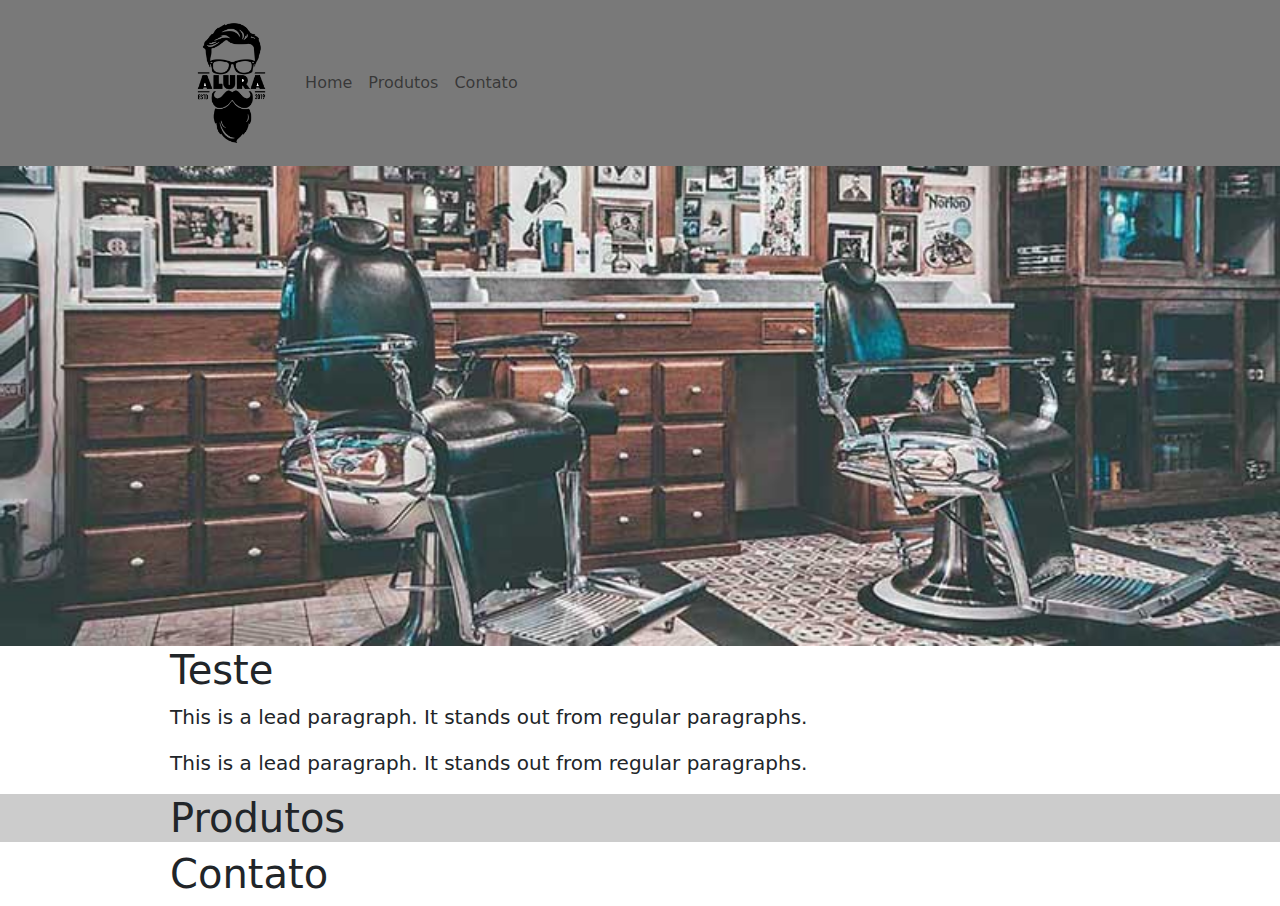
==== moduloII/bootstrap/index.html @ 66d2a798 "Iniciando no Bootstrap e criando uma pagina - Barbearia Alura" ====
<!DOCTYPE html>
<html lang="pt-br">

<head>
    <meta charset="UTF-8">
    <meta http-equiv="X-UA-Compatible" content="IE=edge">
    <meta name="viewport" content="width=device-width, initial-scale=1.0">

    <link rel="stylesheet" href="css/reset.css">
    <link rel="stylesheet" href="bootstrap/bootstrap-5.1.3-dist/css/bootstrap.min.css">
    <link rel="stylesheet" href="css/style.css">

    <title>Aula de Bootstrap</title>
</head>

<body>
    <header>
        <div class="container-color">
            <nav class="navbar navbar-expand-lg navbar-light limite">
                <div class="container-fluid">
                    <a class="navbar-brand" href="#">
                        <img src="img/logo.png" alt="Logo da barbearia" height="140" />
                    </a>

                    <div class="collapse navbar-collapse">
                        <ul class="navbar-nav">
                            <li class="nav-item">
                                <a class="nav-link" href="#">Home</a>
                            </li>
                            <li class="nav-item">
                                <a class="nav-link" href="#">Produtos</a>
                            </li>
                            <li class="nav-item">
                                <a class="nav-link" href="#">Contato</a>
                            </li>
                        </ul>

                    </div>

                </div>

            </nav>

        </div>
    </header>
    <img src="img/banner.jpg" alt="Imagem da barbearia" class="banner" />

    <section id="Home" class="home-color">
        <div class="limite">
            <h2 class="display-6">Teste</h2>
            <p class="lead">
                This is a lead paragraph. It stands out from regular paragraphs.
            </p>
            <p class="lead">
                This is a lead paragraph. It stands out from regular paragraphs.
            </p>
        </div>

    </section>
    <section id="Produtos" class="produtos-color">
        <div class="limite">
            <h2 class="display-6">Produtos</h2>
        </div>

    </section>
    <section id="Contato" class="contato-color">
        <div class="limite">
            <h2 class="display-6">Contato</h2>
        </div>

    </section>


    <footer>

    </footer>

</body>

</html>
---- moduloII/bootstrap/css/style.css ----
.limite{
    max-width: 940px;

    margin: 0 auto;
}

/*============== Navbar =================================*/
.container-color{
    background-color: rgb(121, 121, 121);
}

/*=============== Banner ===================================*/
.banner{
    width: 100%;
}

/*================= Home ==================================*/
.home-color{
    background-color: #FFF;
}

/*================= Produtos ==================================*/
.produtos-color{
    background-color: #CCC;
}


/*================= Contato ===============================*/
.contato-color{
    background-color: #FFF;
}
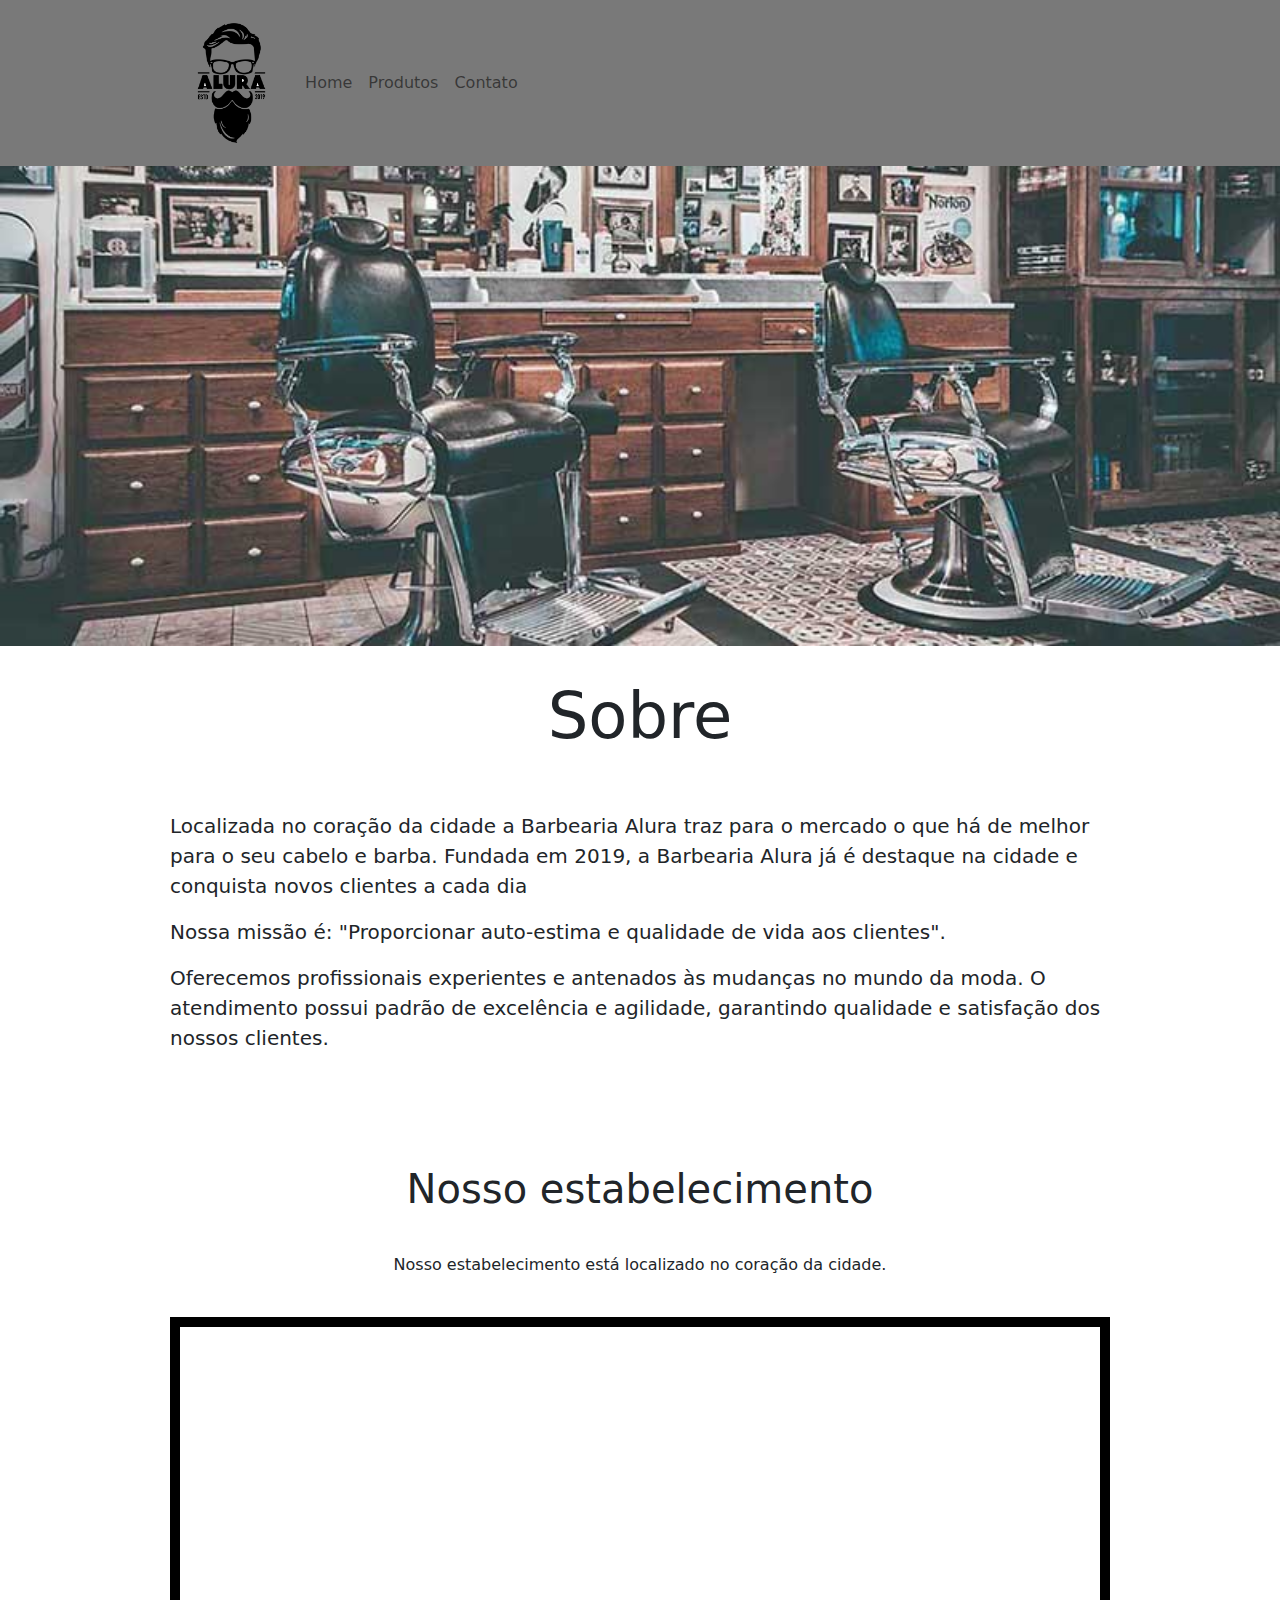
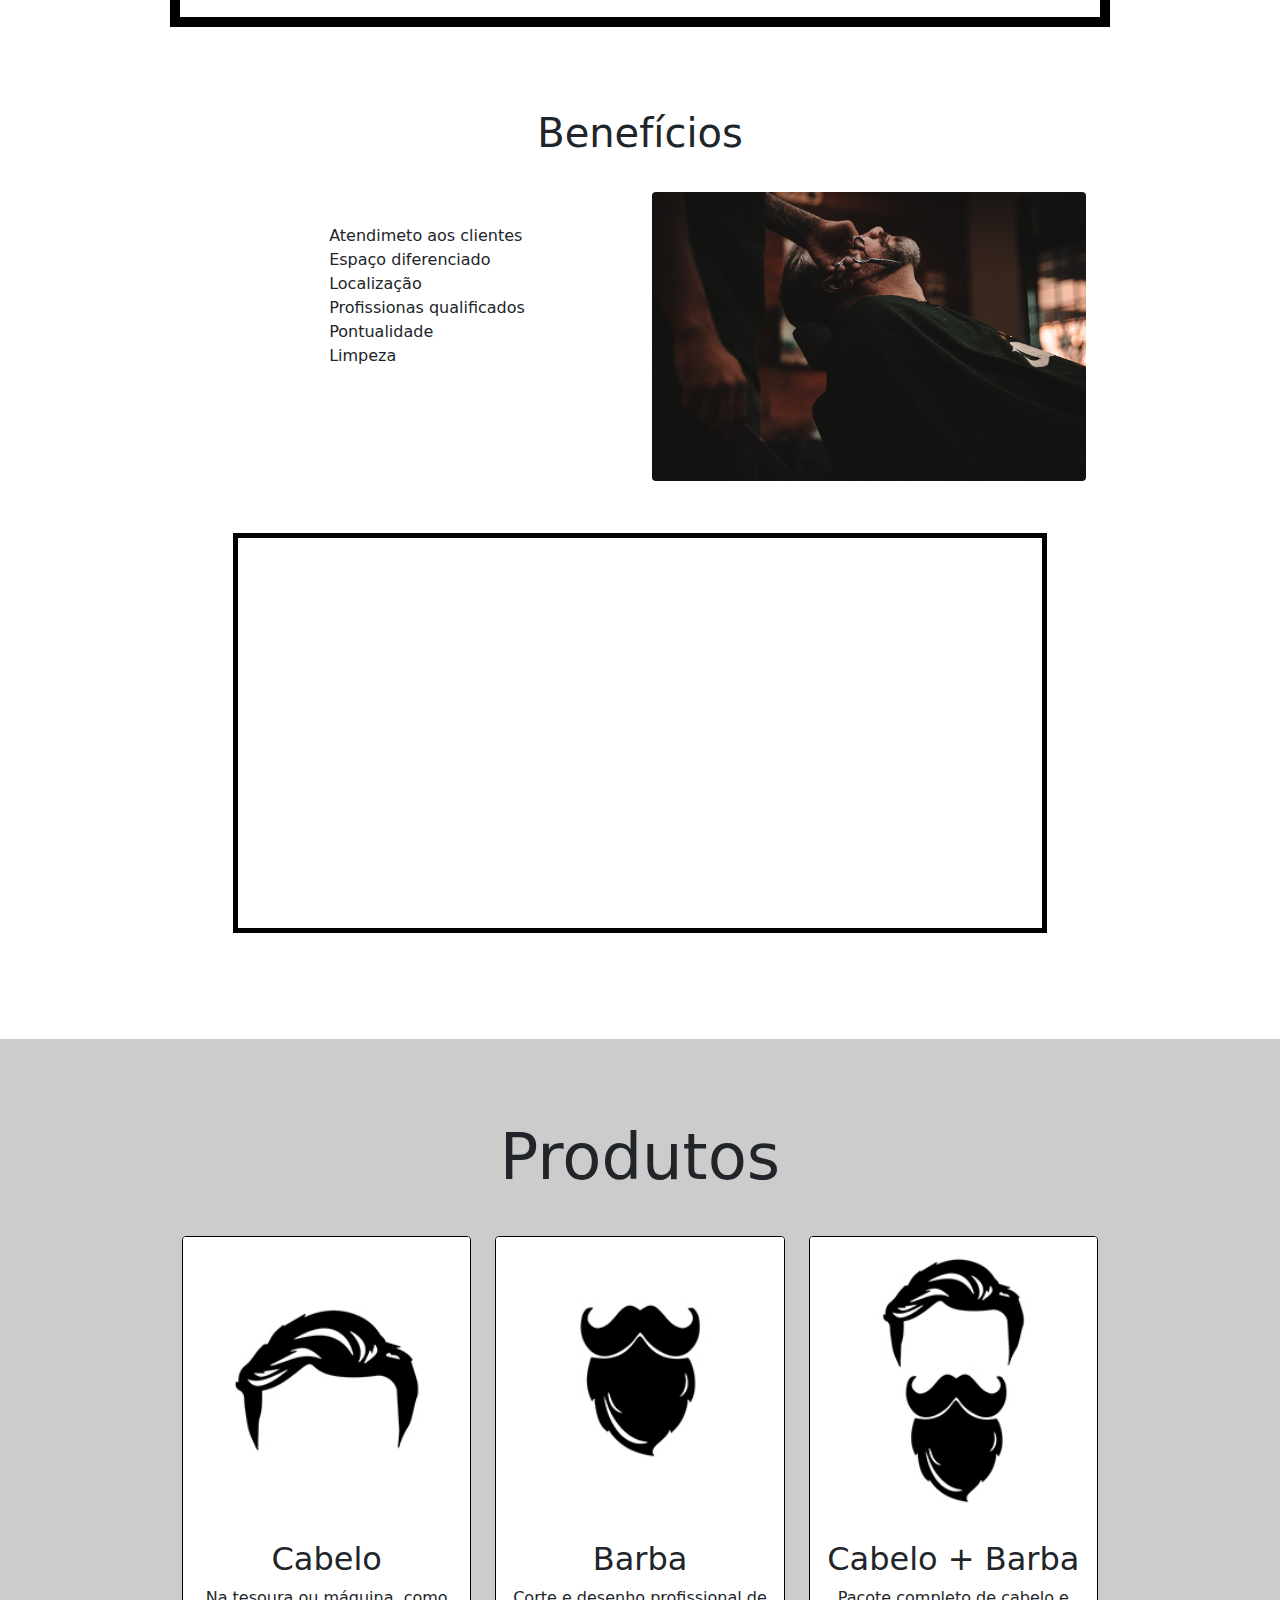
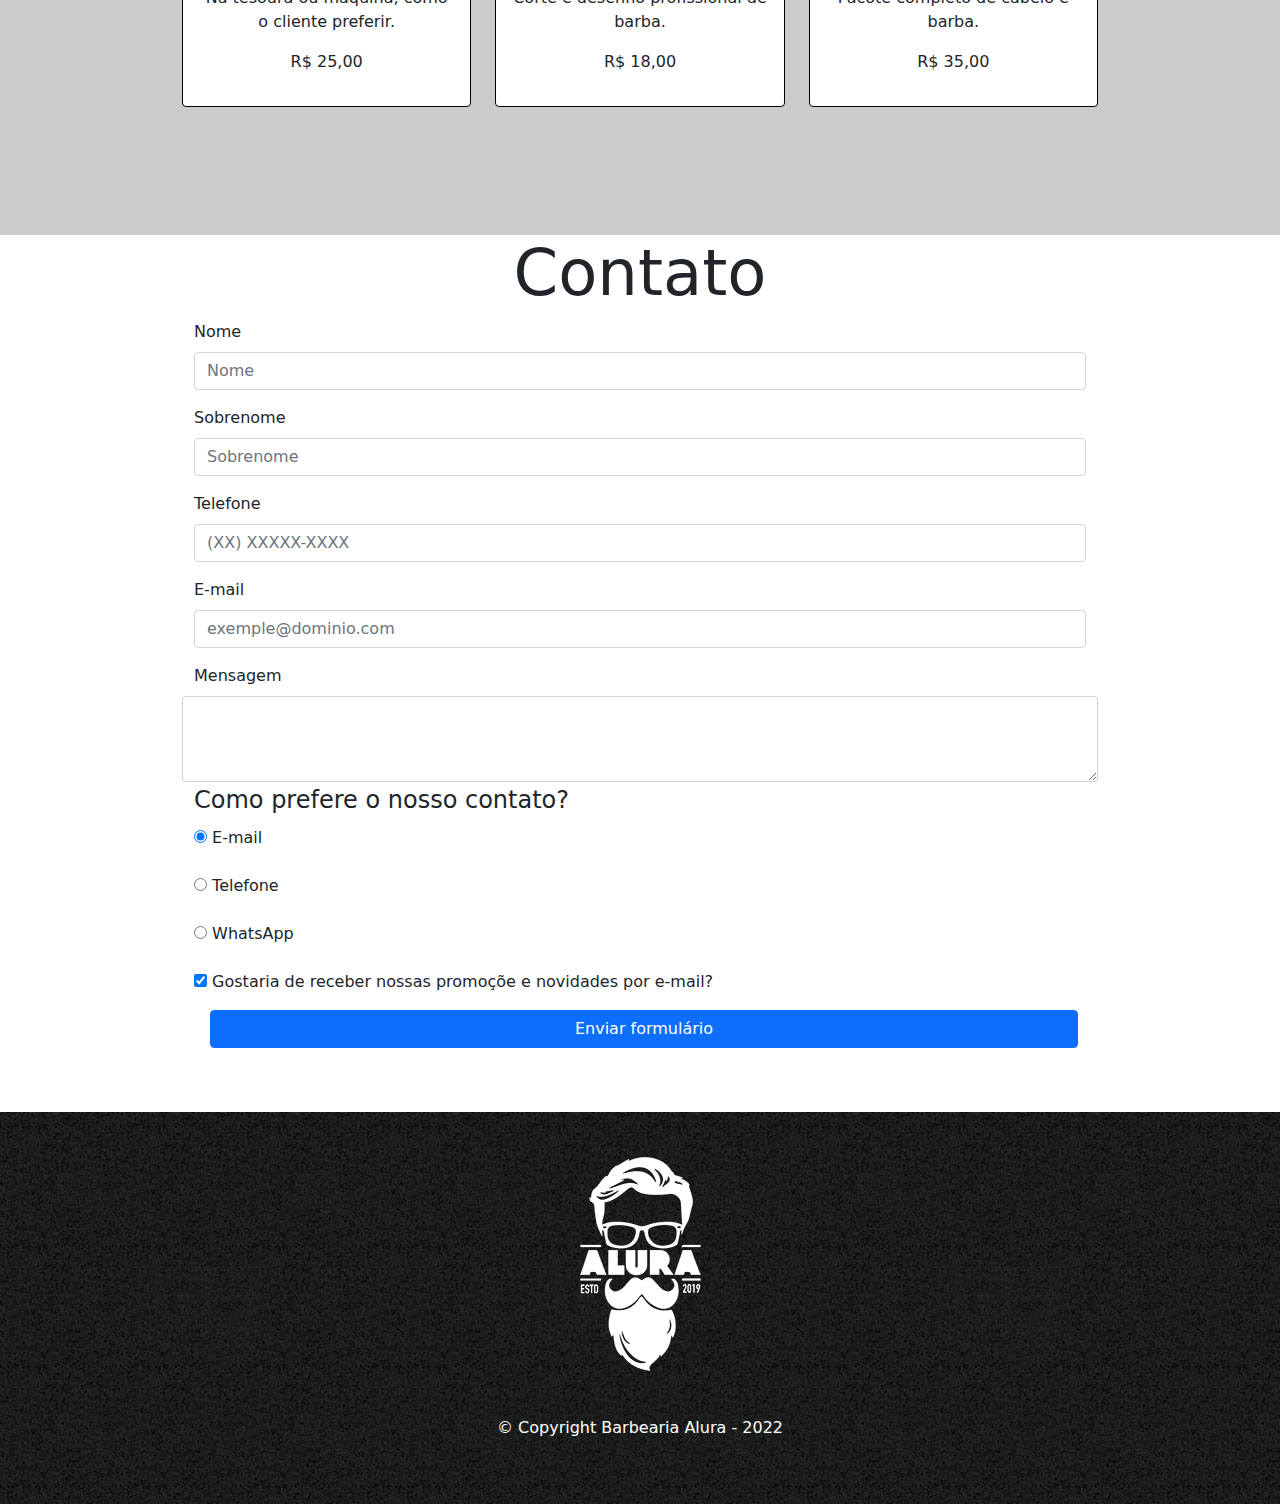
==== commit eba9b238: "Finalização da estrutura da pagina - responsiva até então" ====
--- a/moduloII/bootstrap/index.html
+++ b/moduloII/bootstrap/index.html
@@ -14,9 +14,10 @@
 </head>
 
 <body>
+    <!-- NAVBAR -->
     <header>
         <div class="container-color">
-            <nav class="navbar navbar-expand-lg navbar-light limite">
+            <nav class="navbar navbar-expand-lg navbar-light limite-navbar">
                 <div class="container-fluid">
                     <a class="navbar-brand" href="#">
                         <img src="img/logo.png" alt="Logo da barbearia" height="140" />
@@ -25,13 +26,13 @@
                     <div class="collapse navbar-collapse">
                         <ul class="navbar-nav">
                             <li class="nav-item">
-                                <a class="nav-link" href="#">Home</a>
+                                <a class="nav-link" href="#home">Home</a>
                             </li>
                             <li class="nav-item">
-                                <a class="nav-link" href="#">Produtos</a>
+                                <a class="nav-link" href="#produtos">Produtos</a>
                             </li>
                             <li class="nav-item">
-                                <a class="nav-link" href="#">Contato</a>
+                                <a class="nav-link" href="#contato">Contato</a>
                             </li>
                         </ul>
 
@@ -43,35 +44,223 @@
 
         </div>
     </header>
+
+    <!-- BANNER -->
     <img src="img/banner.jpg" alt="Imagem da barbearia" class="banner" />
 
-    <section id="Home" class="home-color">
+    <!-- SOBRE -->
+    <section id="home" class="home-color">
         <div class="limite">
-            <h2 class="display-6">Teste</h2>
-            <p class="lead">
-                This is a lead paragraph. It stands out from regular paragraphs.
-            </p>
-            <p class="lead">
-                This is a lead paragraph. It stands out from regular paragraphs.
-            </p>
-        </div>
-
-    </section>
-    <section id="Produtos" class="produtos-color">
+            <h2 class="display-3 text-center home-title">Sobre</h2>
+            <p class="lead home-text-start">
+                Localizada no coração da cidade a <strong>Barbearia Alura</strong> traz para o mercado o que há de
+                melhor para o seu cabelo e barba.
+                Fundada em 2019, a Barbearia Alura já é destaque na cidade e conquista novos clientes a cada dia
+            </p>
+            <p class="lead home-text"><em>Nossa missão é: <strong>"Proporcionar auto-estima e qualidade de vida aos
+                        clientes"</strong>.</em>
+            </p>
+            <p class="lead home-text-end">
+                Oferecemos profissionais experientes e antenados às mudanças no mundo da moda. O atendimento possui
+                padrão de excelência
+                e agilidade, garantindo qualidade e satisfação dos nossos clientes.
+            </p>
+        </div>
         <div class="limite">
-            <h2 class="display-6">Produtos</h2>
-        </div>
-
-    </section>
-    <section id="Contato" class="contato-color">
-        <div class="limite">
-            <h2 class="display-6">Contato</h2>
-        </div>
-
-    </section>
-
-
+            <h3 class="display-6 text-center home-subtitle">Nosso estabelecimento</h3>
+            <p class="text-center home-text-subtitle">Nosso estabelecimento está localizado no coração da cidade.</p>
+
+            <div class="home-map">
+                <iframe
+                    src="https://www.google.com/maps/embed?pb=!1m18!1m12!1m3!1d58503.19744076339!2d-46.66735082089845!3d-23.5881948!2m3!1f0!2f0!3f0!3m2!1i1024!2i768!4f13.1!3m3!1m2!1s0x94ce5a2b2ed7f3a1%3A0xab35da2f5ca62674!2sCaelum%20-%20Escola%20de%20Tecnologia!5e0!3m2!1spt-BR!2sbr!4v1643650005885!5m2!1spt-BR!2sbr"
+                    allowfullscreen="" loading="lazy" class="home-map__iframe">
+                </iframe>
+
+            </div>
+
+        </div>
+
+    </section>
+
+    <!-- BENEFÍCIOS -->
+    <section class="home-color__beneficio">
+        <div class="limite container-fluid">
+            <h3 class="display-6 text-center home-beneficio-subtitle">
+                Benefícios
+            </h3>
+            <div class="container">
+                <div class="row">
+                    <div class="col-lg-6 home-beneficio-diferencas">
+                        <ul class="text-center">
+                            <li class="text-start">Atendimeto aos clientes</li>
+                            <li class="text-start">Espaço diferenciado</li>
+                            <li class="text-start">Localização</li>
+                            <li class="text-start">Profissionas qualificados</li>
+                            <li class="text-start">Pontualidade</li>
+                            <li class="text-start">Limpeza</li>
+                        </ul>
+                    </div>
+                    <div class="col-lg-6">
+                        <img src="img/beneficios.jpg" class="rounded float-end home-beneficio__img"
+                            alt="Imagem de um corte de cabelo" />
+        
+
+                    </div>
+                </div>
+            </div>
+            
+            <div class="home-beneficio-video">
+                <iframe class="home-beneficio__iframe-video" src="https://www.youtube.com/embed/wcVVXUV0YUY"
+                    frameborder="0" allow="accelerometer; autoplay; encrypted-media; gyroscope; picture-in-picture"
+                    allowfullscreen>
+                </iframe>
+
+            </div>
+
+        </div>
+    </section>
+
+    <!-- PRODUTOS -->
+    <section id="produtos" class="produtos-color">
+        <div class="limite container-fluid">
+            <h2 class="display-3 text-center produtos-title">Produtos</h2>
+            
+            <div class="row row-cols-1 row-cols-md-3 g-4">
+                <div class="col card-space">
+                    <div class="card h-100 card-borda">
+                        <img class="card-img-top" src="img/cabelo.jpg" alt="Corte de cabelo">
+                        <div class="card-body">
+                            <h2 class="card-title text-center">Cabelo</h2>
+                            <p class="card-text text-center">Na tesoura ou máquina, como o cliente preferir.</p>
+                            <p class="text-center">R$ 25,00</p>
+
+                        </div>
+
+                    </div>
+                </div>
+                <div class="col card-space">
+                    <div class="card h-100 card-borda">
+                        <img class="card-img-top" src="img/barba.jpg" alt="corte de barba">
+                        <div class="card-body">
+                            <h2 class="card-title text-center">Barba</h2>
+                            <p class="card-text text-center">Corte e desenho profissional de barba.</p>
+                            <p class="text-center">R$ 18,00</p>
+
+                        </div>
+
+                    </div>
+                </div>
+                <div class="col card-space">
+                    <div class="card h-100 card-borda">
+                        <img class="card-img-top" src="img/cabelo+barba.jpg" alt="Corte de cabelo e barba">
+                        <div class="card-body">
+                            <h2 class="card-title text-center">Cabelo + Barba</h2>
+                            <p class="card-text text-center">Pacote completo de cabelo e barba.</p>
+                            <p class="text-center">R$ 35,00</p>
+
+                        </div>
+
+                    </div>
+                </div>
+
+
+            </div>
+        </div>
+
+    </section>
+
+    <!-- CONTATO -->
+    <section id="contato" class="contato-color">
+        <div class="limite container-fluid">
+            <h2 class="display-3 text-center">Contato</h2>
+            <div class="container">
+                <form class="row">
+                    <div class="mb-3">
+                        <label for="nome" class="form-label">Nome</label>
+                        <input type="text" id="nome" class="form-control" placeholder="Nome" aria-label="Nome" required>
+                    </div>
+                    <div class="mb-3">
+                        <label for="sobreNome" class="form-label">Sobrenome</label>
+                        <input type="text" id="sobreNome" class="form-control" placeholder="Sobrenome"
+                            aria-label="Sobrenome" required>
+                    </div>
+                    <div class="mb-3">
+                        <label for="telefone" class="form-label">
+                            Telefone
+                        </label>
+                        <input type="tel" id="telefone" class="form-control" placeholder="(XX) XXXXX-XXXX" required>
+                    </div>
+                    <div class="mb-3">
+                        <label for="email" class="form-label">
+                            E-mail
+                        </label>
+                        <input type="email" id="email" class="form-control" placeholder="exemple@dominio.com" required>
+                    </div>
+
+
+
+                    <label for="mensagem" class="form-label">
+                        Mensagem
+                    </label>
+                    <textarea rows="3" id="mensagem" class="form-control"></textarea>
+
+
+                    <fieldset class="row">
+                        <legend>Como prefere o nosso contato?</legend>
+                        <div class="mb-4">
+                            <label for="radio-email">
+                                <input type="radio" name="contato" value="email" id="radio-email" checked>
+                                E-mail
+                            </label>
+                        </div>
+                        <div class="mb-4">
+                            <label for="radio-telefone">
+                                <input type="radio" name="contato" value="telefone" id="radio-telefone">
+                                Telefone
+                            </label>
+                        </div>
+                        <div class="mb-4">
+                            <label for="radio-whatsapp">
+                                <input type="radio" name="contato" value="whatsapp" id="radio-whatsapp">
+                                WhatsApp
+                            </label>
+                        </div>
+
+                    </fieldset>
+                    <div class="row">
+                        <div class="mb-6">
+                            <label class="checkbox">
+                                <input type="checkbox" checked>
+                                Gostaria de receber nossas promoçõe e novidades por e-mail?
+        
+                            </label>
+
+                        </div>
+                        <div class="mb-6">
+                            <input class="btn btn-primary btn-tamanho" type="submit" value="Enviar formulário">
+    
+                        </div>
+
+                    </div>
+
+
+                </form>
+
+            </div>
+        </div>
+
+    </section>
+
+    <!-- RODAPÉ -->
     <footer>
+        <div class="limite rodape-posicao">
+            <img class="rodape-img" src="img/logo-branco.png" alt="Logo em branco da barbearia Alura">
+            <p class="text-rodape-color">
+                &copy; Copyright Barbearia Alura - 2022
+            </p>
+
+        </div>
+
 
     </footer>
 
--- a/moduloII/bootstrap/css/style.css
+++ b/moduloII/bootstrap/css/style.css
@@ -1,7 +1,14 @@
+.limite-navbar{
+    max-width: 940px;
+
+    margin: 0 auto;
+}
+
 .limite{
     max-width: 940px;
 
     margin: 0 auto;
+    padding-bottom: 3rem;
 }
 
 /*============== Navbar =================================*/
@@ -19,9 +26,85 @@
     background-color: #FFF;
 }
 
+.home-title{
+    padding-top: 2rem;
+}
+
+.home-text-start{
+    padding-top: 3rem;
+}
+
+.home-text-end{
+    padding-bottom: 3rem;
+}
+
+.home-subtitle{
+    padding-bottom: 2rem;
+}
+
+.home-text-subtitle{
+    padding-bottom: 1.5rem;
+}
+
+.home-map{
+    text-align: center;
+}
+
+.home-map__iframe{
+    width: 100%;
+    height: 310px;
+    
+    border: 10px solid #000;
+}
+
+/*================= Benefícios ==================================*/
+.home-beneficio-subtitle{
+    padding: 1.7rem 0;
+}
+
+.home-beneficio-diferencas{
+    display: flex;
+    justify-content: space-evenly;
+
+    padding-top: 2rem;
+    padding-bottom: 5rem;
+}
+
+.home-beneficio__img{
+    width: 100%;
+}
+
+.home-beneficio-video{
+    text-align: center;
+    padding: 3.2rem;
+}
+
+.home-beneficio__iframe-video{
+    width: 100%;
+    height: 400px;
+
+    border: 5px solid #000;
+}
+
 /*================= Produtos ==================================*/
 .produtos-color{
     background-color: #CCC;
+    padding: 5rem;
+}
+
+.produtos-title{
+    padding-bottom: 2rem;
+}
+
+.card-borda{
+    border: 1px solid #000;
+    width: 100%;
+}
+
+.card-borda:hover{
+    border: 4px solid #C78C19;
+    color: #C78C19;
+
 }
 
 
@@ -30,3 +113,25 @@
     background-color: #FFF;
 }
 
+.btn-tamanho{
+    width: 100%;
+    margin: 1rem;
+}
+
+/*================= Rodapé ===============================*/
+
+footer{
+    background-image: url(../img/bg.jpg);
+}
+
+.rodape-posicao{
+    text-align: center;
+}
+
+.rodape-img{
+    padding: 1.7rem 0;
+}
+
+.text-rodape-color{
+    color: #FFF;
+}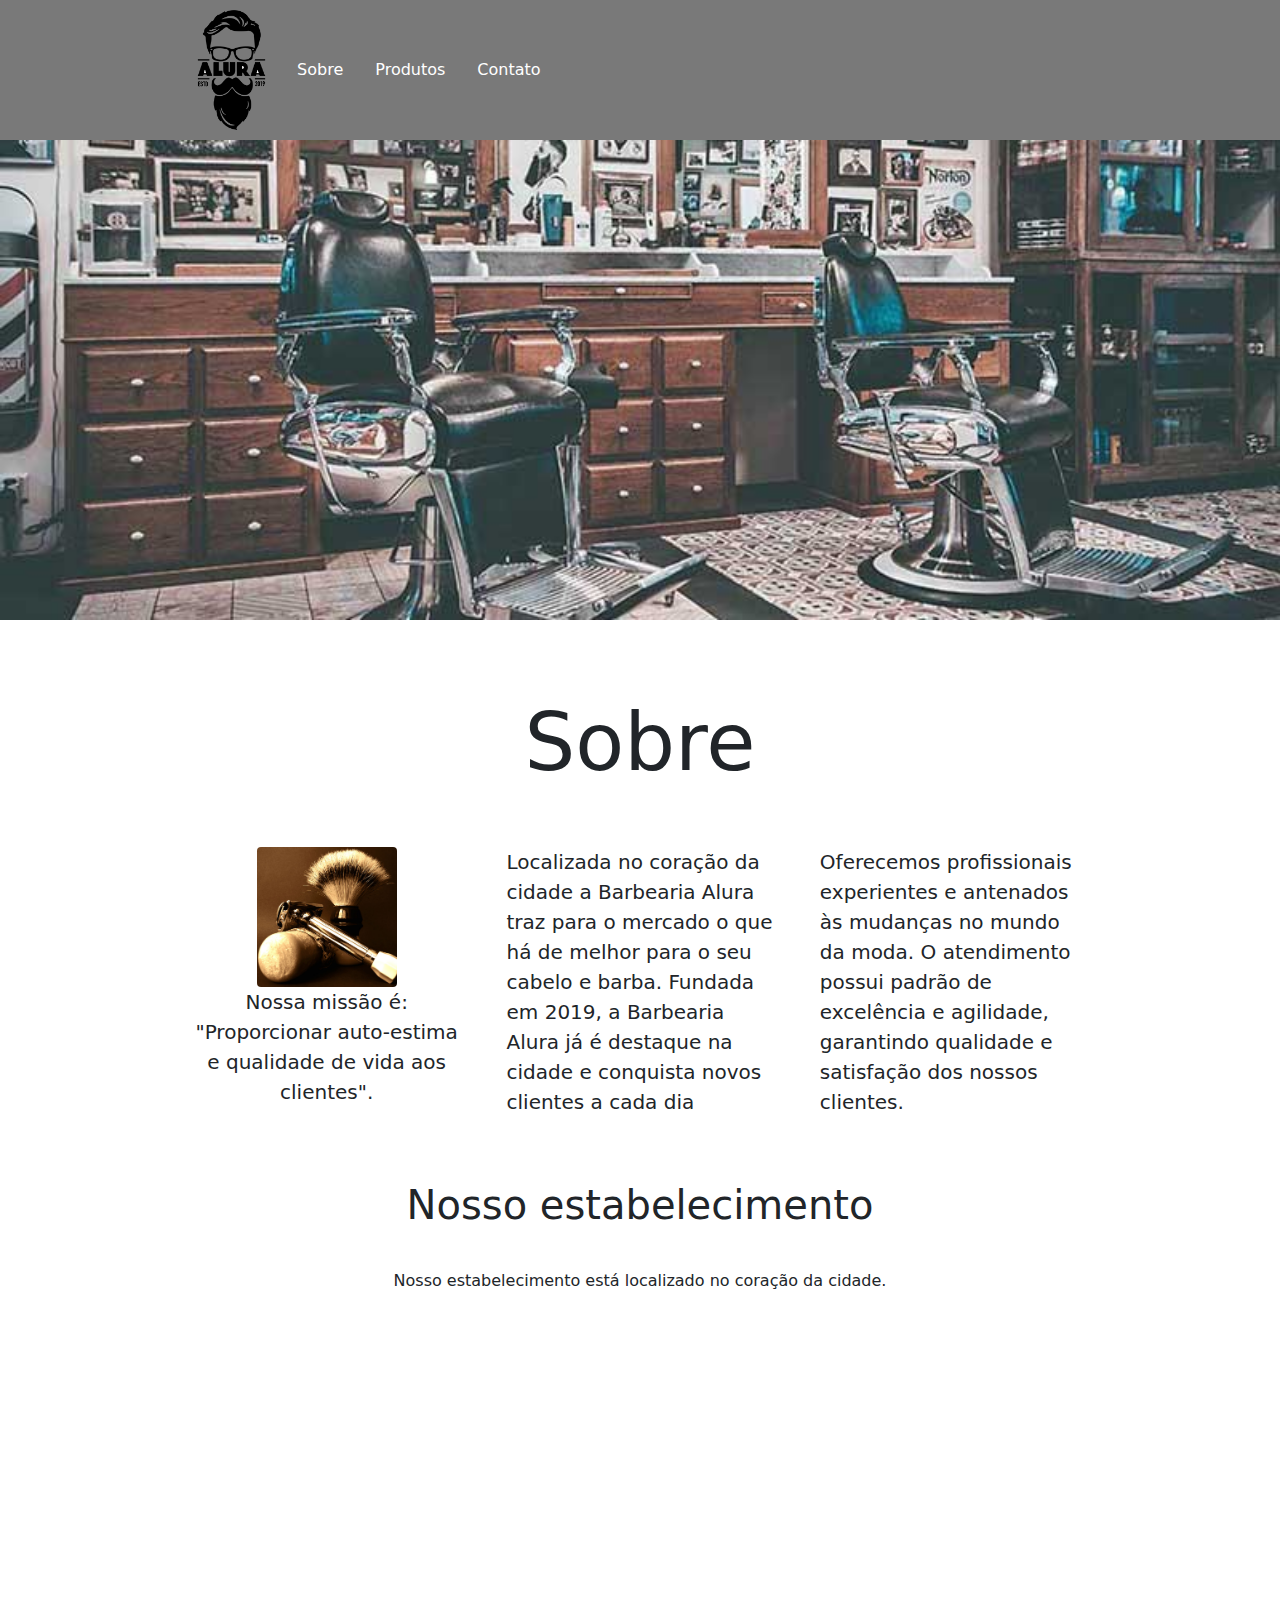
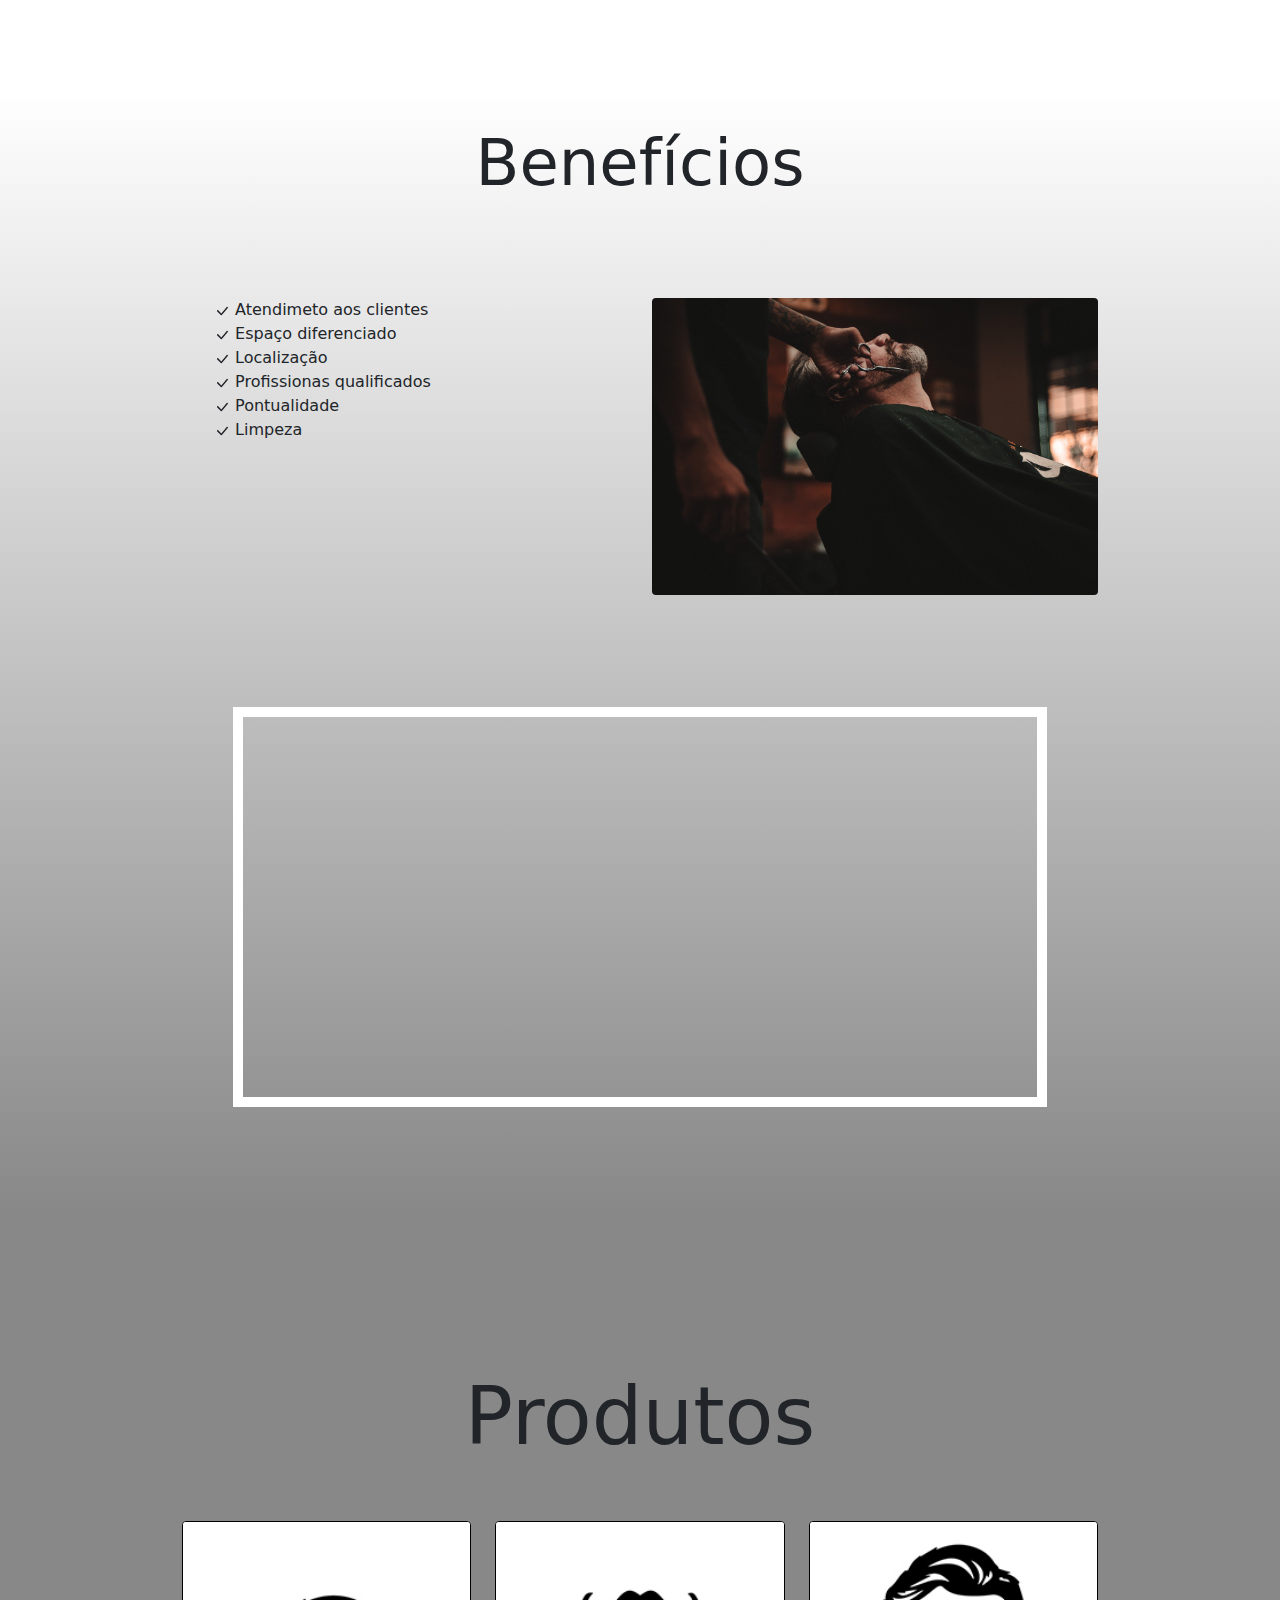
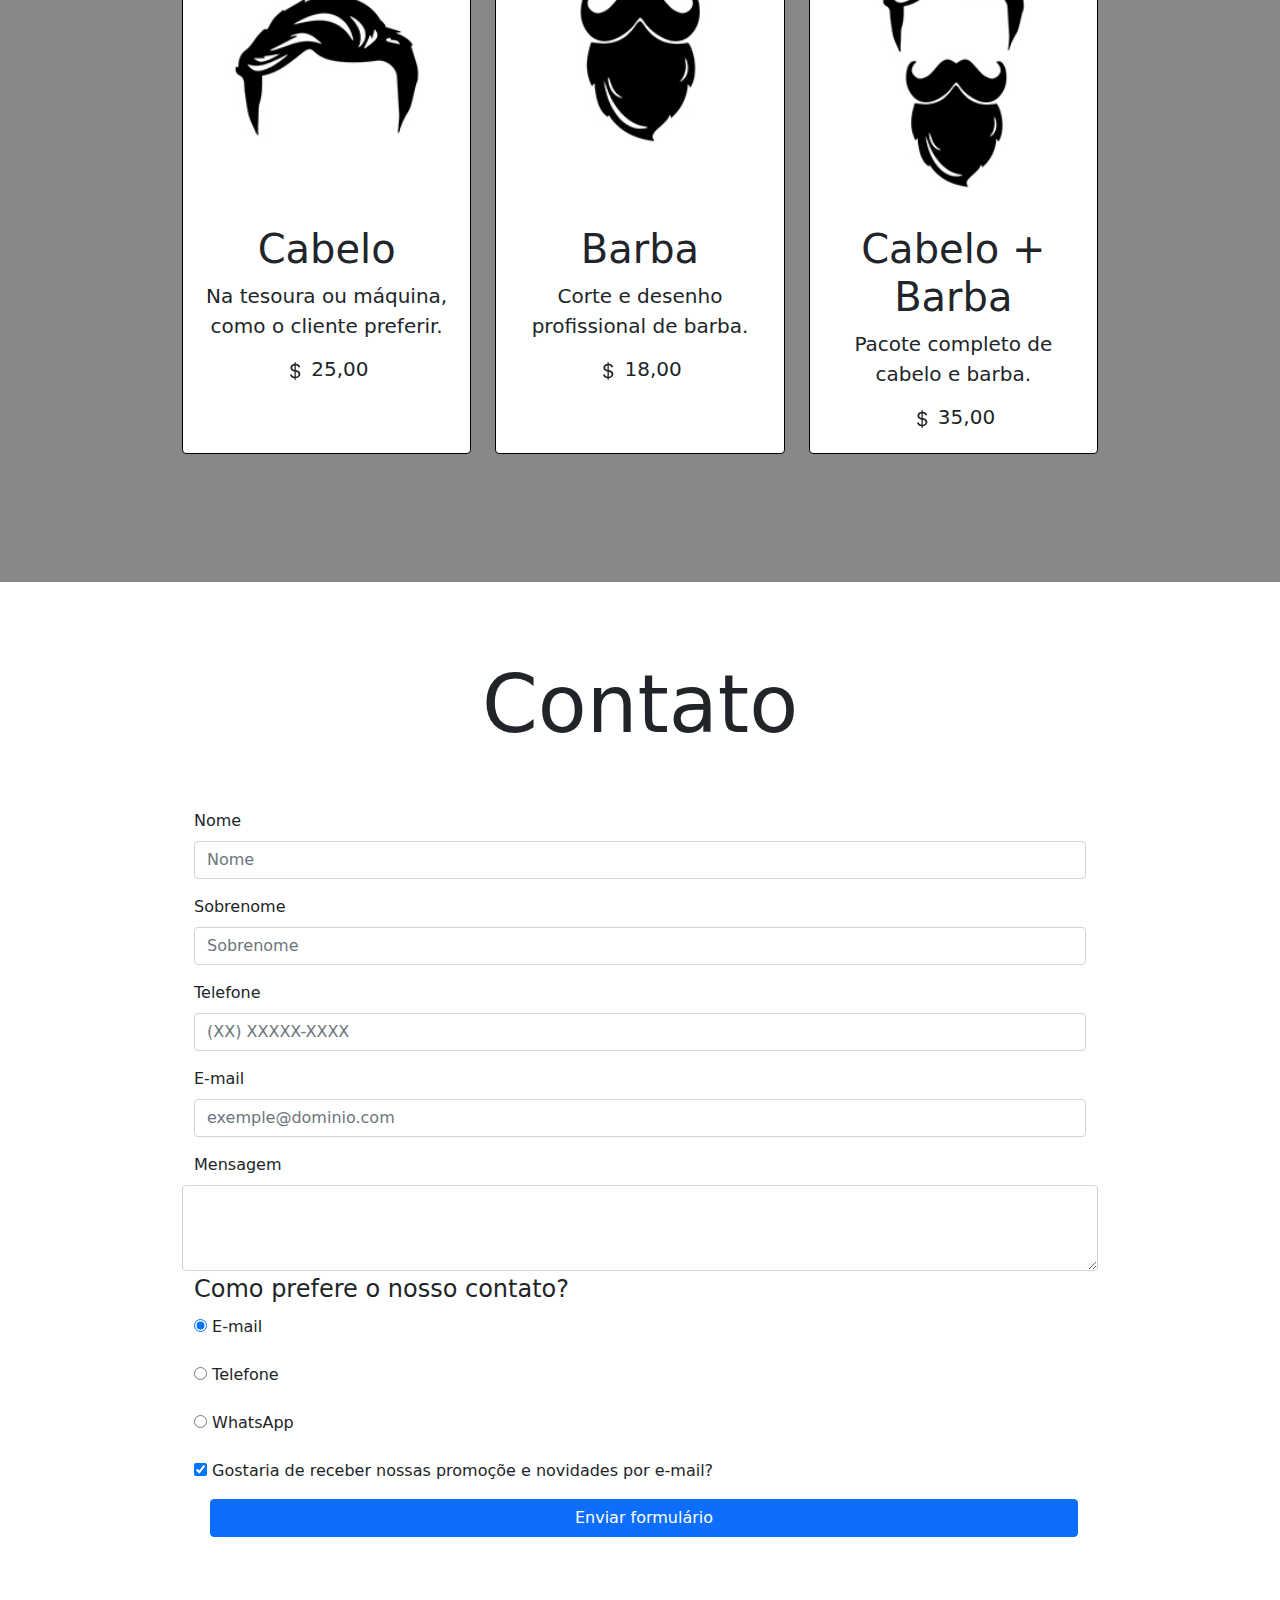
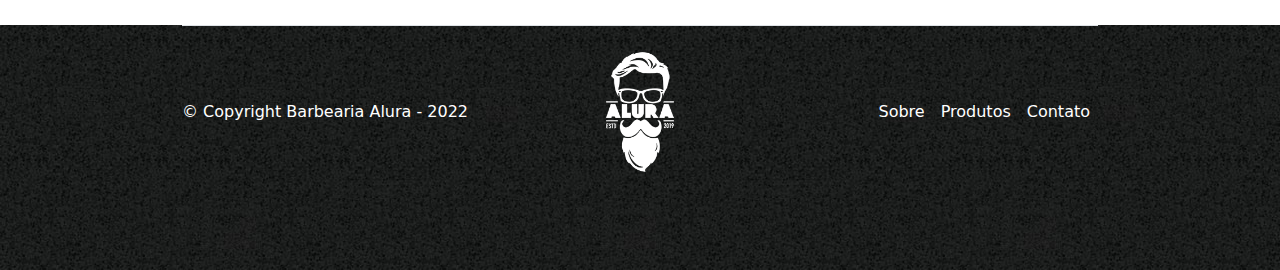
==== commit df04e2e6: "Projeto com Bootstra finalizado - está responsivo" ====
--- a/moduloII/bootstrap/index.html
+++ b/moduloII/bootstrap/index.html
@@ -17,26 +17,24 @@
     <!-- NAVBAR -->
     <header>
         <div class="container-color">
-            <nav class="navbar navbar-expand-lg navbar-light limite-navbar">
-                <div class="container-fluid">
-                    <a class="navbar-brand" href="#">
+            <nav class="container limite-navbar">
+                <div class="d-flex flex-wrap align-items-center justify-content-center justify-content-lg-start">
+                    <a class="d-flex align-items-center mb-2 mb-lg-0" href="#">
                         <img src="img/logo.png" alt="Logo da barbearia" height="140" />
                     </a>
 
-                    <div class="collapse navbar-collapse">
-                        <ul class="navbar-nav">
-                            <li class="nav-item">
-                                <a class="nav-link" href="#home">Home</a>
-                            </li>
-                            <li class="nav-item">
-                                <a class="nav-link" href="#produtos">Produtos</a>
-                            </li>
-                            <li class="nav-item">
-                                <a class="nav-link" href="#contato">Contato</a>
-                            </li>
-                        </ul>
-
-                    </div>
+
+                    <ul class="nav col-12 col-lg-auto me-lg-auto mb-2 justify-content-center mb-md-0">
+                        <li class="nav-item">
+                            <a class="nav-link px-3 text-white" href="#home">Sobre</a>
+                        </li>
+                        <li class="nav-item">
+                            <a class="nav-link px-3 text-white" href="#produtos">Produtos</a>
+                        </li>
+                        <li class="nav-item">
+                            <a class="nav-link px-3 text-white" href="#contato">Contato</a>
+                        </li>
+                    </ul>
 
                 </div>
 
@@ -51,20 +49,41 @@
     <!-- SOBRE -->
     <section id="home" class="home-color">
         <div class="limite">
-            <h2 class="display-3 text-center home-title">Sobre</h2>
-            <p class="lead home-text-start">
-                Localizada no coração da cidade a <strong>Barbearia Alura</strong> traz para o mercado o que há de
-                melhor para o seu cabelo e barba.
-                Fundada em 2019, a Barbearia Alura já é destaque na cidade e conquista novos clientes a cada dia
-            </p>
-            <p class="lead home-text"><em>Nossa missão é: <strong>"Proporcionar auto-estima e qualidade de vida aos
-                        clientes"</strong>.</em>
-            </p>
-            <p class="lead home-text-end">
-                Oferecemos profissionais experientes e antenados às mudanças no mundo da moda. O atendimento possui
-                padrão de excelência
-                e agilidade, garantindo qualidade e satisfação dos nossos clientes.
-            </p>
+            <h2 class="display-1 text-center title">Sobre</h2>
+
+            <div class="container">
+                <div class="row">
+                    <div class="col-md-4 text-center">
+                        <img src="img/utensilios.jpg" class="sobre-img-tamanho rounded"
+                            alt="Imagem de utensilio de barbeiro">
+                        <p class="lead home-text">
+                            <em>Nossa missão é: <strong>"Proporcionar auto-estima e qualidade de vida aos
+                                    clientes"</strong>.</em>
+                        </p>
+                    </div>
+                    <div class="col-md-4">
+                        <p class="lead home-text">
+                            Localizada no coração da cidade a <strong>Barbearia Alura</strong> traz para o mercado o que
+                            há de
+                            melhor para o seu cabelo e barba.
+                            Fundada em 2019, a Barbearia Alura já é destaque na cidade e conquista novos clientes a cada
+                            dia
+                        </p>
+
+                    </div>
+                    <div class="col-md-4">
+                        <p class="lead home-text">
+                            Oferecemos profissionais experientes e antenados às mudanças no mundo da moda. O atendimento
+                            possui
+                            padrão de excelência
+                            e agilidade, garantindo qualidade e satisfação dos nossos clientes.
+                        </p>
+
+                    </div>
+
+                </div>
+
+            </div>
         </div>
         <div class="limite">
             <h3 class="display-6 text-center home-subtitle">Nosso estabelecimento</h3>
@@ -85,30 +104,71 @@
     <!-- BENEFÍCIOS -->
     <section class="home-color__beneficio">
         <div class="limite container-fluid">
-            <h3 class="display-6 text-center home-beneficio-subtitle">
+            <h3 class="display-3 text-center home-beneficio-subtitle">
                 Benefícios
             </h3>
-            <div class="container">
+            <div class="container beneficio-espacamento">
                 <div class="row">
-                    <div class="col-lg-6 home-beneficio-diferencas">
-                        <ul class="text-center">
-                            <li class="text-start">Atendimeto aos clientes</li>
-                            <li class="text-start">Espaço diferenciado</li>
-                            <li class="text-start">Localização</li>
-                            <li class="text-start">Profissionas qualificados</li>
-                            <li class="text-start">Pontualidade</li>
-                            <li class="text-start">Limpeza</li>
+                    <div class="col-lg-6 text-center">
+                        <ul>
+                            <li class="text-start ">
+                                <svg xmlns="http://www.w3.org/2000/svg" width="16" height="16" fill="currentColor"
+                                    class="bi bi-check-lg" viewBox="0 0 16 16">
+                                    <path
+                                        d="M12.736 3.97a.733.733 0 0 1 1.047 0c.286.289.29.756.01 1.05L7.88 12.01a.733.733 0 0 1-1.065.02L3.217 8.384a.757.757 0 0 1 0-1.06.733.733 0 0 1 1.047 0l3.052 3.093 5.4-6.425a.247.247 0 0 1 .02-.022Z" />
+                                </svg>
+                                Atendimeto aos clientes
+                            </li>
+                            <li class="text-start">
+                                <svg xmlns="http://www.w3.org/2000/svg" width="16" height="16" fill="currentColor"
+                                    class="bi bi-check-lg" viewBox="0 0 16 16">
+                                    <path
+                                        d="M12.736 3.97a.733.733 0 0 1 1.047 0c.286.289.29.756.01 1.05L7.88 12.01a.733.733 0 0 1-1.065.02L3.217 8.384a.757.757 0 0 1 0-1.06.733.733 0 0 1 1.047 0l3.052 3.093 5.4-6.425a.247.247 0 0 1 .02-.022Z" />
+                                </svg>
+                                Espaço diferenciado
+                            </li>
+                            <li class="text-start">
+                                <svg xmlns="http://www.w3.org/2000/svg" width="16" height="16" fill="currentColor"
+                                    class="bi bi-check-lg" viewBox="0 0 16 16">
+                                    <path
+                                        d="M12.736 3.97a.733.733 0 0 1 1.047 0c.286.289.29.756.01 1.05L7.88 12.01a.733.733 0 0 1-1.065.02L3.217 8.384a.757.757 0 0 1 0-1.06.733.733 0 0 1 1.047 0l3.052 3.093 5.4-6.425a.247.247 0 0 1 .02-.022Z" />
+                                </svg>
+                                Localização
+                            </li>
+                            <li class="text-start">
+                                <svg xmlns="http://www.w3.org/2000/svg" width="16" height="16" fill="currentColor"
+                                    class="bi bi-check-lg" viewBox="0 0 16 16">
+                                    <path
+                                        d="M12.736 3.97a.733.733 0 0 1 1.047 0c.286.289.29.756.01 1.05L7.88 12.01a.733.733 0 0 1-1.065.02L3.217 8.384a.757.757 0 0 1 0-1.06.733.733 0 0 1 1.047 0l3.052 3.093 5.4-6.425a.247.247 0 0 1 .02-.022Z" />
+                                </svg>
+                                Profissionas qualificados
+                            </li>
+                            <li class="text-start">
+                                <svg xmlns="http://www.w3.org/2000/svg" width="16" height="16" fill="currentColor"
+                                    class="bi bi-check-lg" viewBox="0 0 16 16">
+                                    <path
+                                        d="M12.736 3.97a.733.733 0 0 1 1.047 0c.286.289.29.756.01 1.05L7.88 12.01a.733.733 0 0 1-1.065.02L3.217 8.384a.757.757 0 0 1 0-1.06.733.733 0 0 1 1.047 0l3.052 3.093 5.4-6.425a.247.247 0 0 1 .02-.022Z" />
+                                </svg>
+                                Pontualidade
+                            </li>
+                            <li class="text-start">
+                                <svg xmlns="http://www.w3.org/2000/svg" width="16" height="16" fill="currentColor"
+                                    class="bi bi-check-lg" viewBox="0 0 16 16">
+                                    <path
+                                        d="M12.736 3.97a.733.733 0 0 1 1.047 0c.286.289.29.756.01 1.05L7.88 12.01a.733.733 0 0 1-1.065.02L3.217 8.384a.757.757 0 0 1 0-1.06.733.733 0 0 1 1.047 0l3.052 3.093 5.4-6.425a.247.247 0 0 1 .02-.022Z" />
+                                </svg>
+                                Limpeza
+                            </li>
                         </ul>
                     </div>
                     <div class="col-lg-6">
                         <img src="img/beneficios.jpg" class="rounded float-end home-beneficio__img"
                             alt="Imagem de um corte de cabelo" />
-        
-
-                    </div>
-                </div>
-            </div>
-            
+
+                    </div>
+                </div>
+            </div>
+
             <div class="home-beneficio-video">
                 <iframe class="home-beneficio__iframe-video" src="https://www.youtube.com/embed/wcVVXUV0YUY"
                     frameborder="0" allow="accelerometer; autoplay; encrypted-media; gyroscope; picture-in-picture"
@@ -123,16 +183,23 @@
     <!-- PRODUTOS -->
     <section id="produtos" class="produtos-color">
         <div class="limite container-fluid">
-            <h2 class="display-3 text-center produtos-title">Produtos</h2>
-            
+            <h2 class="display-1 text-center title">Produtos</h2>
+
             <div class="row row-cols-1 row-cols-md-3 g-4">
                 <div class="col card-space">
                     <div class="card h-100 card-borda">
                         <img class="card-img-top" src="img/cabelo.jpg" alt="Corte de cabelo">
                         <div class="card-body">
-                            <h2 class="card-title text-center">Cabelo</h2>
-                            <p class="card-text text-center">Na tesoura ou máquina, como o cliente preferir.</p>
-                            <p class="text-center">R$ 25,00</p>
+                            <h2 class="card-title text-center display-6">Cabelo</h2>
+                            <p class="card-text text-center lead">Na tesoura ou máquina, como o cliente preferir.</p>
+                            <p class="h5 text-center">
+                                <svg xmlns="http://www.w3.org/2000/svg" width="20" height="20" fill="currentColor"
+                                    class="bi bi-currency-dollar" viewBox="0 0 16 16">
+                                    <path
+                                        d="M4 10.781c.148 1.667 1.513 2.85 3.591 3.003V15h1.043v-1.216c2.27-.179 3.678-1.438 3.678-3.3 0-1.59-.947-2.51-2.956-3.028l-.722-.187V3.467c1.122.11 1.879.714 2.07 1.616h1.47c-.166-1.6-1.54-2.748-3.54-2.875V1H7.591v1.233c-1.939.23-3.27 1.472-3.27 3.156 0 1.454.966 2.483 2.661 2.917l.61.162v4.031c-1.149-.17-1.94-.8-2.131-1.718H4zm3.391-3.836c-1.043-.263-1.6-.825-1.6-1.616 0-.944.704-1.641 1.8-1.828v3.495l-.2-.05zm1.591 1.872c1.287.323 1.852.859 1.852 1.769 0 1.097-.826 1.828-2.2 1.939V8.73l.348.086z" />
+                                </svg>
+                                25,00
+                            </p>
 
                         </div>
 
@@ -142,9 +209,16 @@
                     <div class="card h-100 card-borda">
                         <img class="card-img-top" src="img/barba.jpg" alt="corte de barba">
                         <div class="card-body">
-                            <h2 class="card-title text-center">Barba</h2>
-                            <p class="card-text text-center">Corte e desenho profissional de barba.</p>
-                            <p class="text-center">R$ 18,00</p>
+                            <h2 class="card-title text-center display-6">Barba</h2>
+                            <p class="card-text text-center lead">Corte e desenho profissional de barba.</p>
+                            <p class="h5 text-center">
+                                <svg xmlns="http://www.w3.org/2000/svg" width="20" height="20" fill="currentColor"
+                                    class="bi bi-currency-dollar" viewBox="0 0 16 16">
+                                    <path
+                                        d="M4 10.781c.148 1.667 1.513 2.85 3.591 3.003V15h1.043v-1.216c2.27-.179 3.678-1.438 3.678-3.3 0-1.59-.947-2.51-2.956-3.028l-.722-.187V3.467c1.122.11 1.879.714 2.07 1.616h1.47c-.166-1.6-1.54-2.748-3.54-2.875V1H7.591v1.233c-1.939.23-3.27 1.472-3.27 3.156 0 1.454.966 2.483 2.661 2.917l.61.162v4.031c-1.149-.17-1.94-.8-2.131-1.718H4zm3.391-3.836c-1.043-.263-1.6-.825-1.6-1.616 0-.944.704-1.641 1.8-1.828v3.495l-.2-.05zm1.591 1.872c1.287.323 1.852.859 1.852 1.769 0 1.097-.826 1.828-2.2 1.939V8.73l.348.086z" />
+                                </svg>
+                                18,00
+                            </p>
 
                         </div>
 
@@ -154,9 +228,16 @@
                     <div class="card h-100 card-borda">
                         <img class="card-img-top" src="img/cabelo+barba.jpg" alt="Corte de cabelo e barba">
                         <div class="card-body">
-                            <h2 class="card-title text-center">Cabelo + Barba</h2>
-                            <p class="card-text text-center">Pacote completo de cabelo e barba.</p>
-                            <p class="text-center">R$ 35,00</p>
+                            <h2 class="card-title text-center display-6">Cabelo + Barba</h2>
+                            <p class="card-text text-center lead">Pacote completo de cabelo e barba.</p>
+                            <p class="h5 text-center">
+                                <svg xmlns="http://www.w3.org/2000/svg" width="20" height="20" fill="currentColor"
+                                    class="bi bi-currency-dollar" viewBox="0 0 16 16">
+                                    <path
+                                        d="M4 10.781c.148 1.667 1.513 2.85 3.591 3.003V15h1.043v-1.216c2.27-.179 3.678-1.438 3.678-3.3 0-1.59-.947-2.51-2.956-3.028l-.722-.187V3.467c1.122.11 1.879.714 2.07 1.616h1.47c-.166-1.6-1.54-2.748-3.54-2.875V1H7.591v1.233c-1.939.23-3.27 1.472-3.27 3.156 0 1.454.966 2.483 2.661 2.917l.61.162v4.031c-1.149-.17-1.94-.8-2.131-1.718H4zm3.391-3.836c-1.043-.263-1.6-.825-1.6-1.616 0-.944.704-1.641 1.8-1.828v3.495l-.2-.05zm1.591 1.872c1.287.323 1.852.859 1.852 1.769 0 1.097-.826 1.828-2.2 1.939V8.73l.348.086z" />
+                                </svg>
+                                35,00
+                            </p>
 
                         </div>
 
@@ -172,7 +253,7 @@
     <!-- CONTATO -->
     <section id="contato" class="contato-color">
         <div class="limite container-fluid">
-            <h2 class="display-3 text-center">Contato</h2>
+            <h2 class="display-1 text-center title">Contato</h2>
             <div class="container">
                 <form class="row">
                     <div class="mb-3">
@@ -232,13 +313,13 @@
                             <label class="checkbox">
                                 <input type="checkbox" checked>
                                 Gostaria de receber nossas promoçõe e novidades por e-mail?
-        
+
                             </label>
 
                         </div>
                         <div class="mb-6">
                             <input class="btn btn-primary btn-tamanho" type="submit" value="Enviar formulário">
-    
+
                         </div>
 
                     </div>
@@ -253,11 +334,24 @@
 
     <!-- RODAPÉ -->
     <footer>
-        <div class="limite rodape-posicao">
-            <img class="rodape-img" src="img/logo-branco.png" alt="Logo em branco da barbearia Alura">
-            <p class="text-rodape-color">
-                &copy; Copyright Barbearia Alura - 2022
-            </p>
+        <div class="limite">
+
+            <div class="container">
+                <footer class="d-flex flex-wrap justify-content-between align-items-center py-3 my-4 border-top">
+                    <p class="col-md-4 mb-0 text-white">&copy; Copyright Barbearia Alura - 2022</p>
+
+                    <a href="#"
+                        class="col-md-4 d-flex align-items-center justify-content-center mb-3 mb-md-0 me-md-auto link-dark text-decoration-none">
+                        <img src="img/logo-branco.png" alt="Logo em branco da barbearia Alura" height="140" />
+                    </a>
+
+                    <ul class="nav col-md-4 justify-content-end">
+                        <li class="nav-item"><a href="#home" class="nav-link px-2 text-white">Sobre</a></li>
+                        <li class="nav-item"><a href="#produtos" class="nav-link px-2 text-white">Produtos</a></li>
+                        <li class="nav-item"><a href="#contato" class="nav-link px-2 text-white">Contato</a></li>
+                    </ul>
+                </footer>
+            </div>
 
         </div>
 
--- a/moduloII/bootstrap/css/style.css
+++ b/moduloII/bootstrap/css/style.css
@@ -10,6 +10,12 @@
     margin: 0 auto;
     padding-bottom: 3rem;
 }
+
+.title{
+    padding-top: 4.7rem;
+    padding-bottom: 3rem;
+}
+
 
 /*============== Navbar =================================*/
 .container-color{
@@ -26,16 +32,14 @@
     background-color: #FFF;
 }
 
-.home-title{
-    padding-top: 2rem;
+.home-text{
+    padding-left: .7rem;
+    padding-right: .7rem;
 }
 
-.home-text-start{
-    padding-top: 3rem;
-}
-
-.home-text-end{
-    padding-bottom: 3rem;
+.sobre-img-tamanho{
+    width: 140px;
+    height: 140px;
 }
 
 .home-subtitle{
@@ -53,21 +57,19 @@
 .home-map__iframe{
     width: 100%;
     height: 310px;
-    
-    border: 10px solid #000;
 }
 
 /*================= Benefícios ==================================*/
+.home-color__beneficio{
+    background: linear-gradient(#FEFEFE, #888888)
+}
+
 .home-beneficio-subtitle{
     padding: 1.7rem 0;
 }
 
-.home-beneficio-diferencas{
-    display: flex;
-    justify-content: space-evenly;
-
-    padding-top: 2rem;
-    padding-bottom: 5rem;
+.beneficio-espacamento{
+    padding: 3.8rem 0;
 }
 
 .home-beneficio__img{
@@ -83,17 +85,13 @@
     width: 100%;
     height: 400px;
 
-    border: 5px solid #000;
+    border: 10px solid #FFF;
 }
 
 /*================= Produtos ==================================*/
 .produtos-color{
-    background-color: #CCC;
+    background-color: #888;
     padding: 5rem;
-}
-
-.produtos-title{
-    padding-bottom: 2rem;
 }
 
 .card-borda{
@@ -124,14 +122,9 @@
     background-image: url(../img/bg.jpg);
 }
 
-.rodape-posicao{
-    text-align: center;
-}
 
-.rodape-img{
-    padding: 1.7rem 0;
-}
-
-.text-rodape-color{
-    color: #FFF;
+@media screen and (max-width: 600px) {
+    .home-beneficio__iframe-video{
+        border: none;
+    }
 }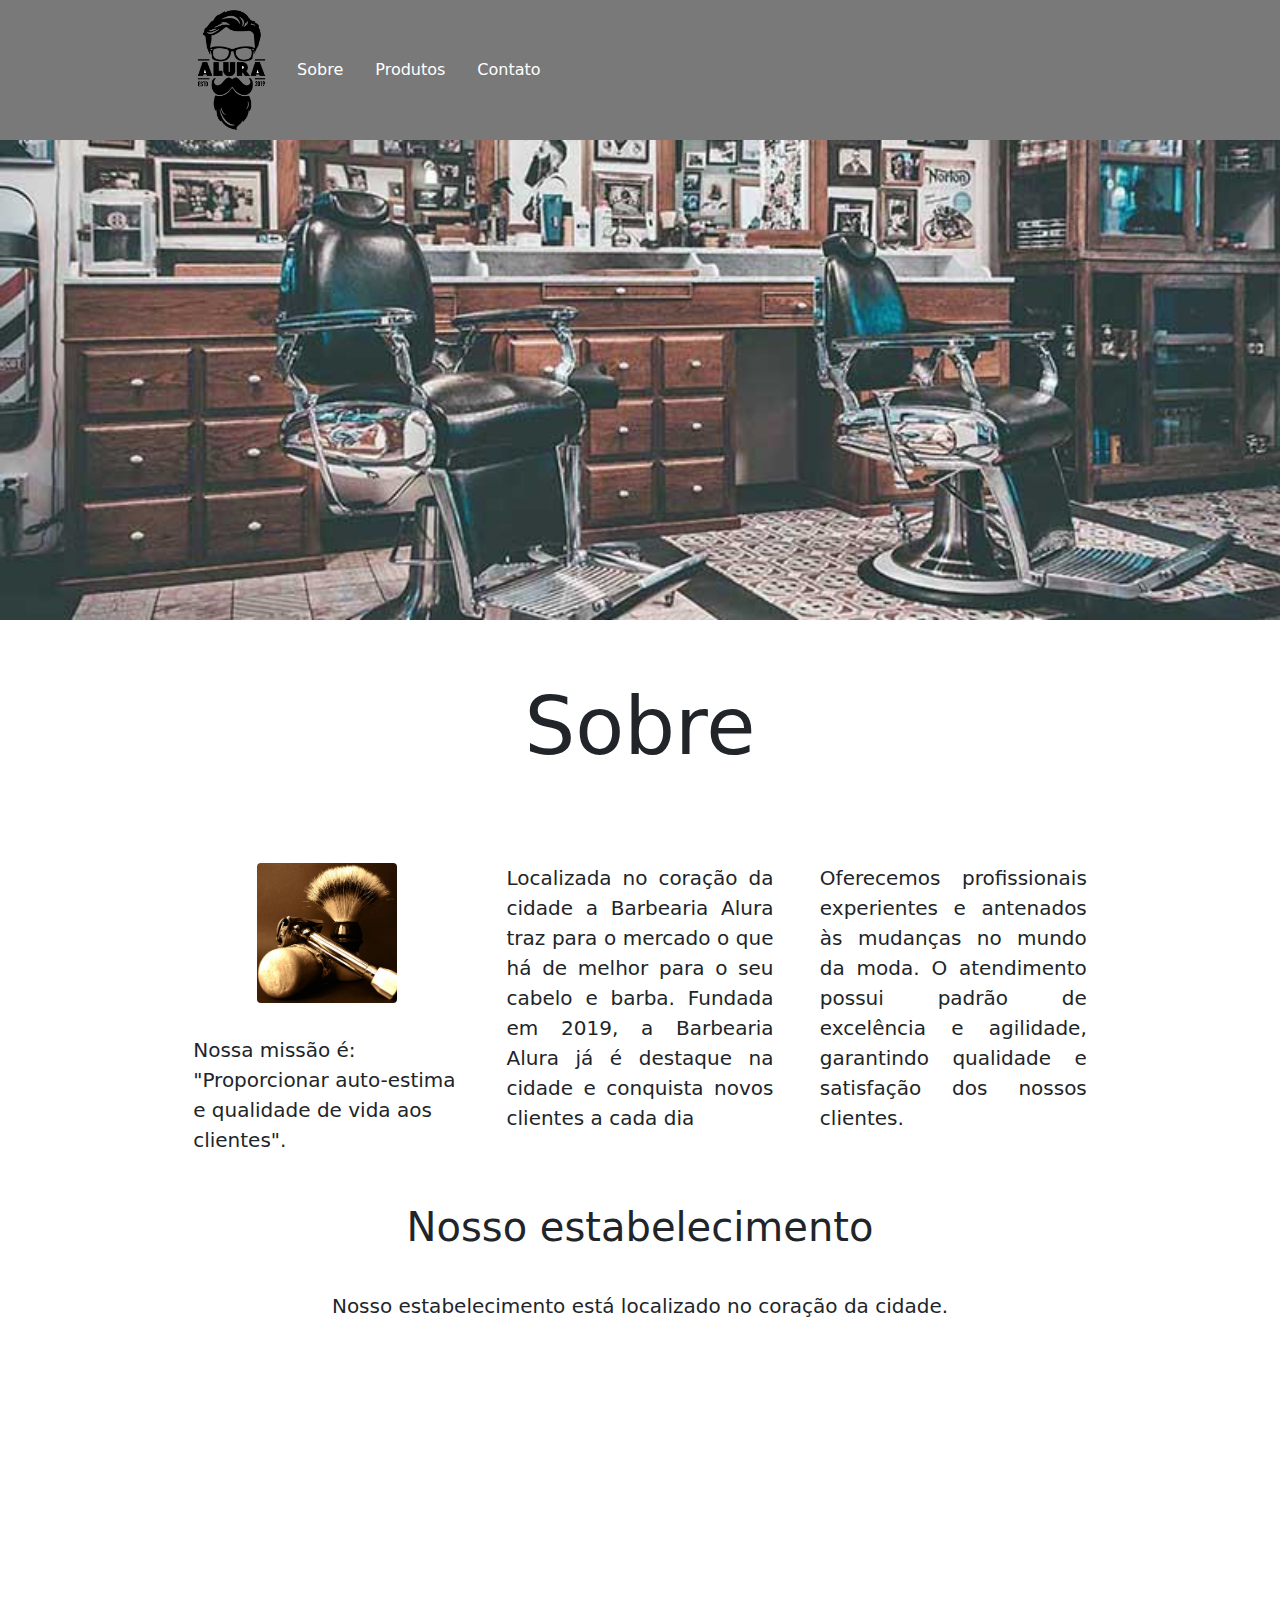
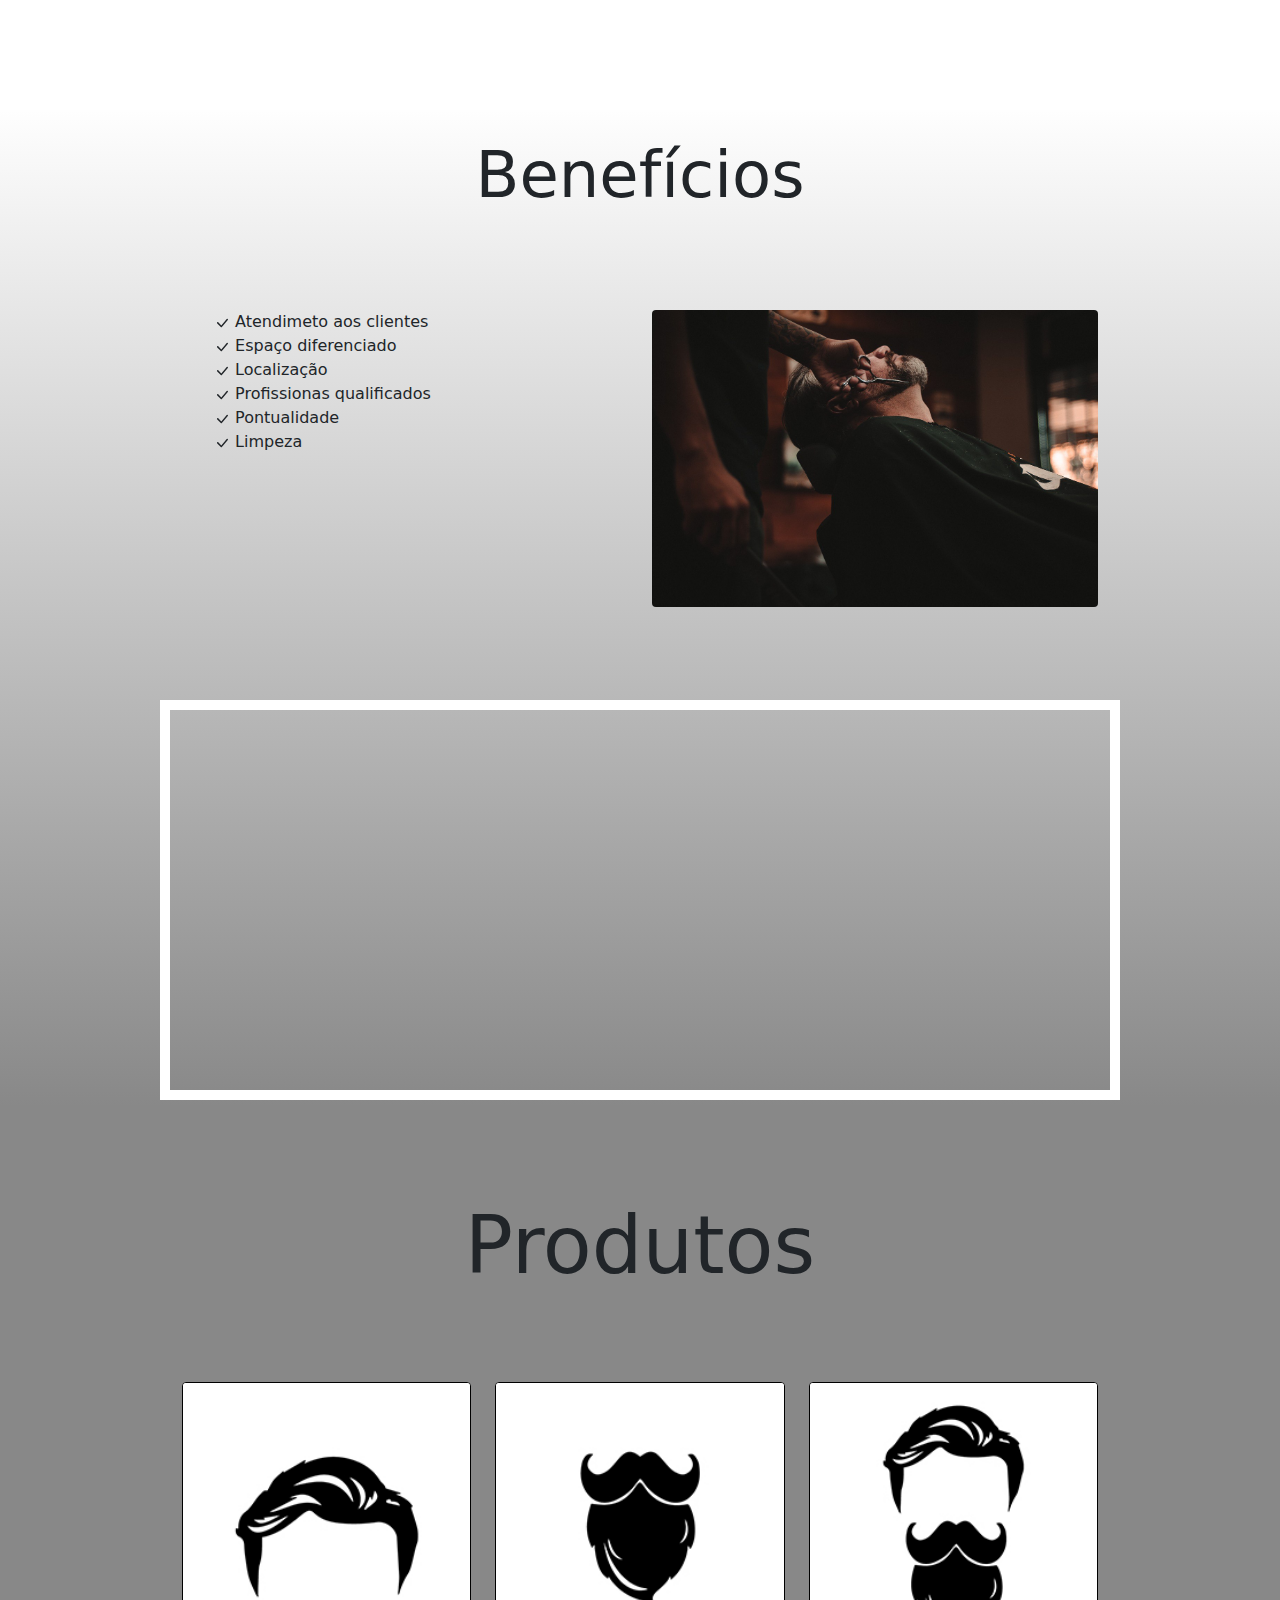
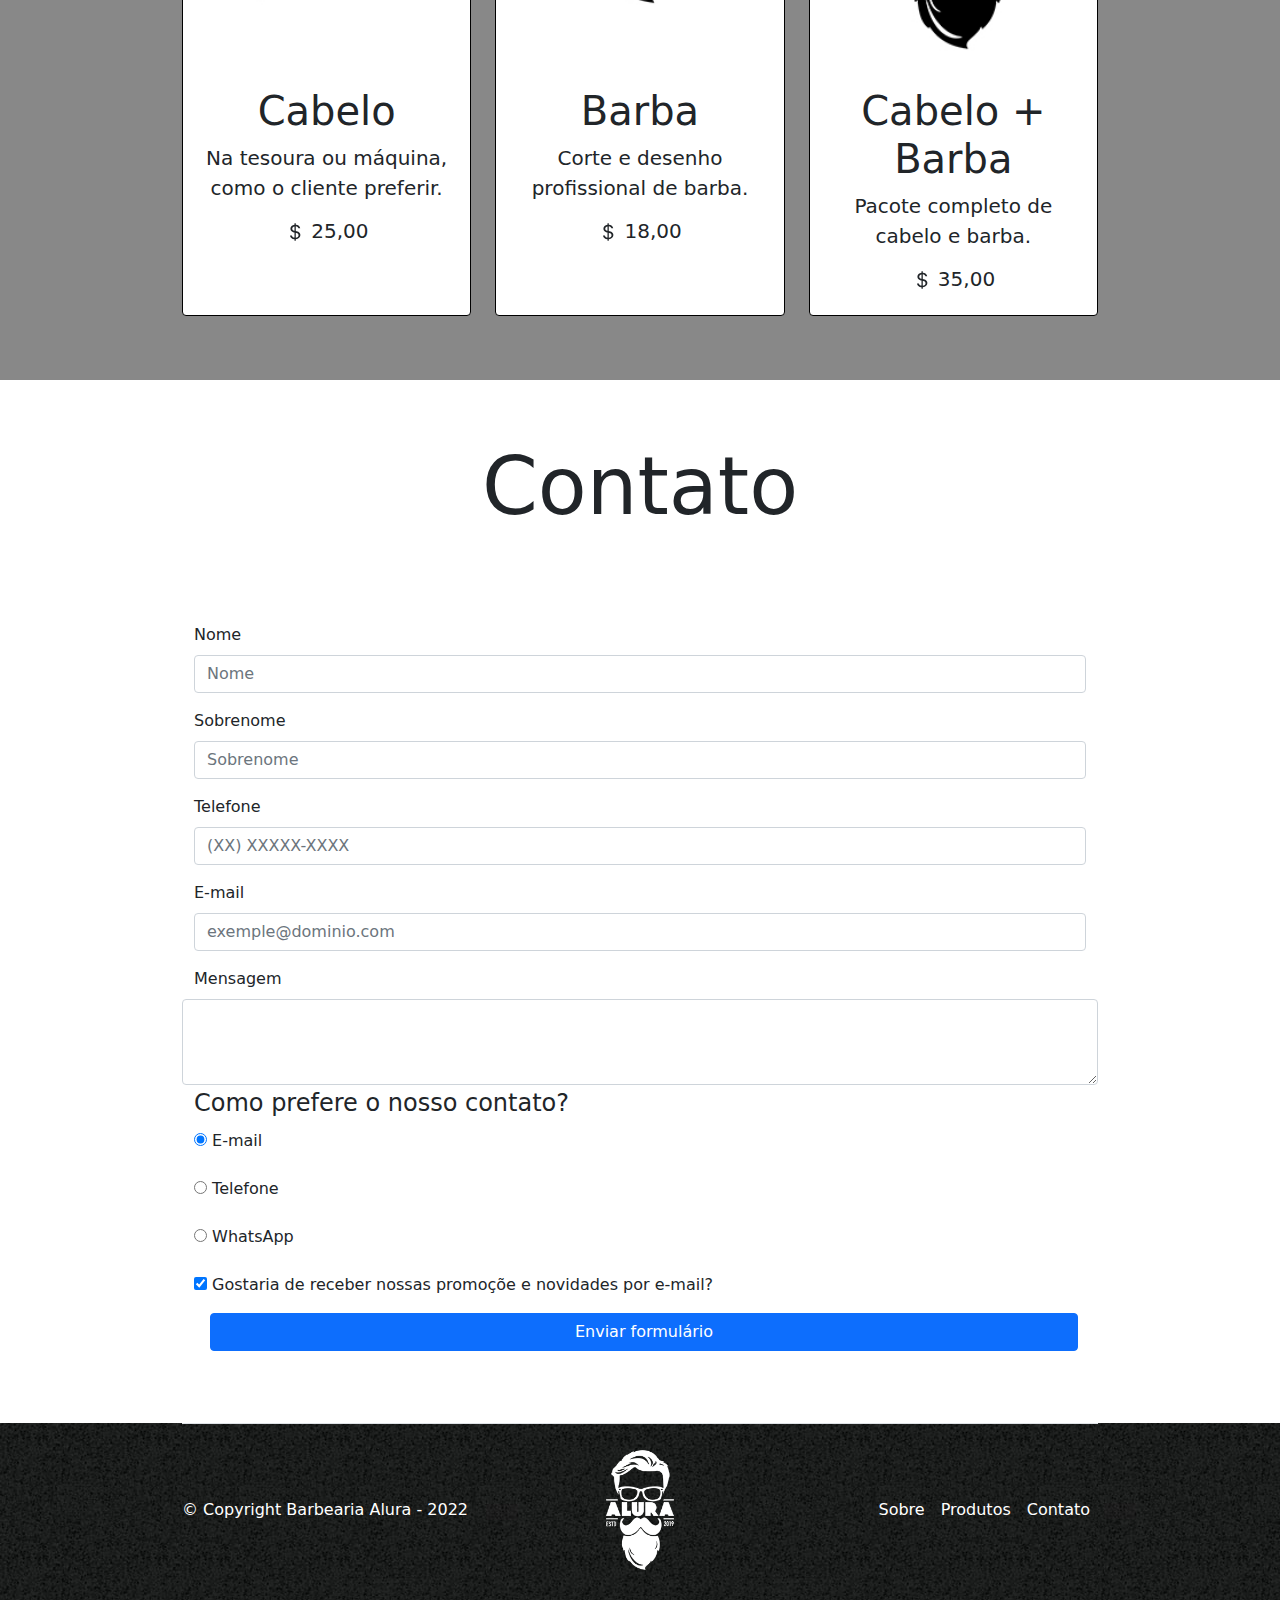
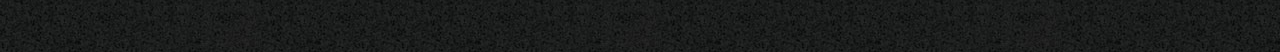
==== commit 2a99db6e: "Atualização - Reidentando html, da Barbearia Alura, e responsividade" ====
--- a/moduloII/bootstrap/index.html
+++ b/moduloII/bootstrap/index.html
@@ -56,7 +56,7 @@
                     <div class="col-md-4 text-center">
                         <img src="img/utensilios.jpg" class="sobre-img-tamanho rounded"
                             alt="Imagem de utensilio de barbeiro">
-                        <p class="lead home-text">
+                        <p class="lead text-start home-text">
                             <em>Nossa missão é: <strong>"Proporcionar auto-estima e qualidade de vida aos
                                     clientes"</strong>.</em>
                         </p>
@@ -87,7 +87,8 @@
         </div>
         <div class="limite">
             <h3 class="display-6 text-center home-subtitle">Nosso estabelecimento</h3>
-            <p class="text-center home-text-subtitle">Nosso estabelecimento está localizado no coração da cidade.</p>
+            <p class="lead text-center home-text-subtitle">Nosso estabelecimento está localizado no coração da cidade.
+            </p>
 
             <div class="home-map">
                 <iframe
@@ -169,15 +170,12 @@
                 </div>
             </div>
 
-            <div class="home-beneficio-video">
-                <iframe class="home-beneficio__iframe-video" src="https://www.youtube.com/embed/wcVVXUV0YUY"
-                    frameborder="0" allow="accelerometer; autoplay; encrypted-media; gyroscope; picture-in-picture"
-                    allowfullscreen>
-                </iframe>
-
-            </div>
-
-        </div>
+
+        </div>
+
+        <iframe class="home-beneficio__iframe-video" src="https://www.youtube.com/embed/wcVVXUV0YUY" frameborder="0"
+            allow="accelerometer; autoplay; encrypted-media; gyroscope; picture-in-picture" allowfullscreen>
+        </iframe>
     </section>
 
     <!-- PRODUTOS -->
@@ -226,7 +224,7 @@
                 </div>
                 <div class="col card-space">
                     <div class="card h-100 card-borda">
-                        <img class="card-img-top" src="img/cabelo+barba.jpg" alt="Corte de cabelo e barba">
+                        <img class="card-img-top" src="img/cabeloEbarba.jpg" alt="Corte de cabelo e barba">
                         <div class="card-body">
                             <h2 class="card-title text-center display-6">Cabelo + Barba</h2>
                             <p class="card-text text-center lead">Pacote completo de cabelo e barba.</p>
@@ -342,7 +340,7 @@
 
                     <a href="#"
                         class="col-md-4 d-flex align-items-center justify-content-center mb-3 mb-md-0 me-md-auto link-dark text-decoration-none">
-                        <img src="img/logo-branco.png" alt="Logo em branco da barbearia Alura" height="140" />
+                        <img src="img/logoEmBranco.png" alt="Logo em branco da barbearia Alura" height="140" />
                     </a>
 
                     <ul class="nav col-md-4 justify-content-end">
--- a/moduloII/bootstrap/css/style.css
+++ b/moduloII/bootstrap/css/style.css
@@ -8,12 +8,12 @@
     max-width: 940px;
 
     margin: 0 auto;
-    padding-bottom: 3rem;
+    padding-bottom: 2rem;
 }
 
 .title{
-    padding-top: 4.7rem;
-    padding-bottom: 3rem;
+    padding-top: 3.7rem;
+    padding-bottom: 5rem;
 }
 
 
@@ -35,11 +35,15 @@
 .home-text{
     padding-left: .7rem;
     padding-right: .7rem;
+
+    text-align: justify;
 }
 
 .sobre-img-tamanho{
     width: 140px;
     height: 140px;
+
+    margin-bottom: 2rem;
 }
 
 .home-subtitle{
@@ -47,6 +51,8 @@
 }
 
 .home-text-subtitle{
+    padding-left: .9rem;
+    padding-right: .9rem;
     padding-bottom: 1.5rem;
 }
 
@@ -61,7 +67,8 @@
 
 /*================= Benefícios ==================================*/
 .home-color__beneficio{
-    background: linear-gradient(#FEFEFE, #888888)
+    background: linear-gradient(#FEFEFE, #888888);
+    text-align: center;
 }
 
 .home-beneficio-subtitle{
@@ -76,13 +83,8 @@
     width: 100%;
 }
 
-.home-beneficio-video{
-    text-align: center;
-    padding: 3.2rem;
-}
-
 .home-beneficio__iframe-video{
-    width: 100%;
+    width: 75%;
     height: 400px;
 
     border: 10px solid #FFF;
@@ -91,7 +93,7 @@
 /*================= Produtos ==================================*/
 .produtos-color{
     background-color: #888;
-    padding: 5rem;
+    padding: 2rem;
 }
 
 .card-borda{
@@ -123,8 +125,10 @@
 }
 
 
-@media screen and (max-width: 600px) {
+@media screen and (max-width: 612px) {
     .home-beneficio__iframe-video{
         border: none;
+        width: 100vw;
     }
+
 }